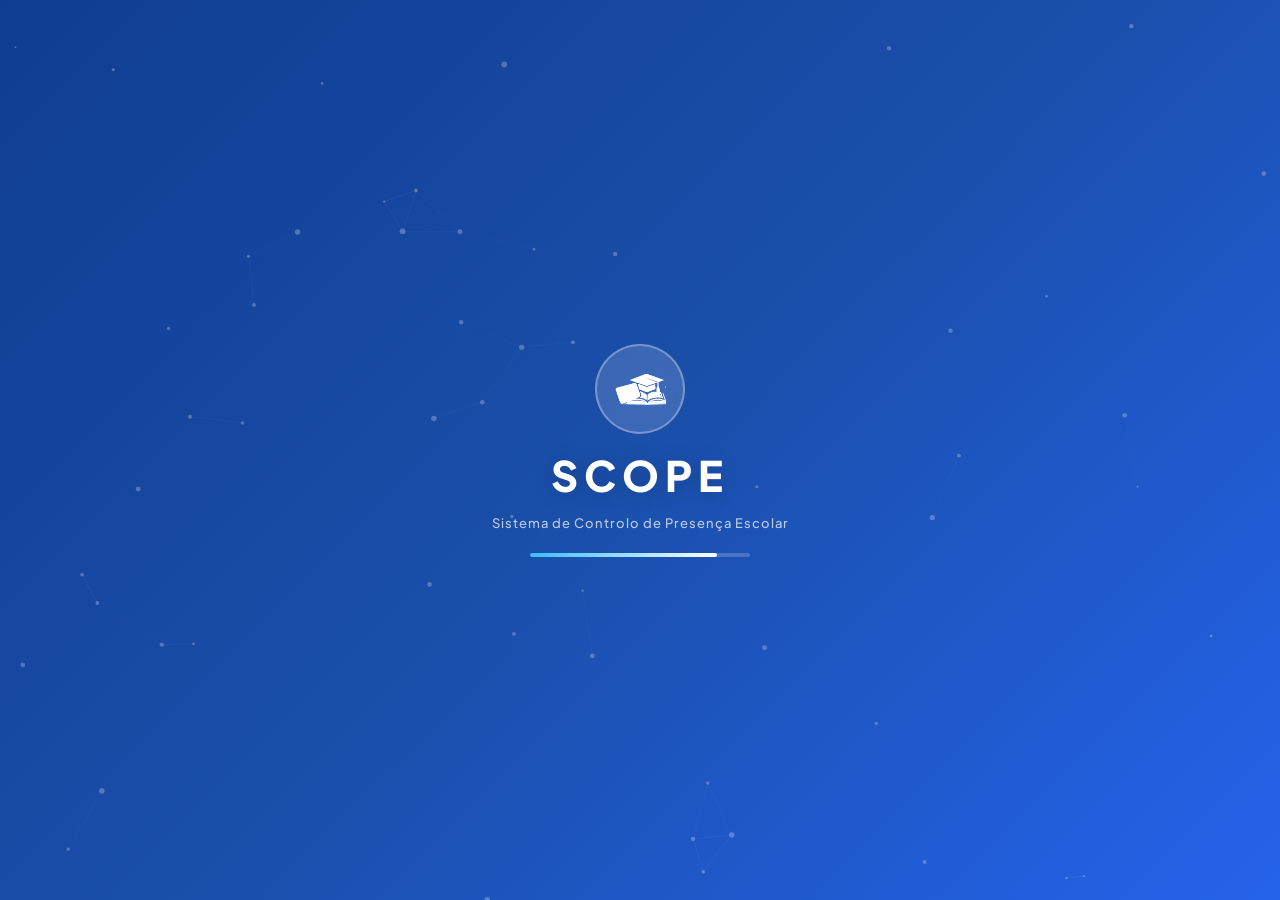
==== index.html @ 818a856f "envio" ====
<!DOCTYPE html>
<html lang="pt-pt">
<head>
<meta charset="UTF-8">
<meta name="viewport" content="width=device-width, initial-scale=1.0">
<title>SCOPE - Sistema de Controlo de Presença Escolar</title>

<link rel="stylesheet" href="recursos/css/style.css">
<link href="https://cdnjs.cloudflare.com/ajax/libs/font-awesome/6.5.0/css/all.min.css" rel="stylesheet">
<link href="https://fonts.googleapis.com/css2?family=Plus+Jakarta+Sans:wght@300;400;500;600;700;800&display=swap" rel="stylesheet">

</head>
<body>

<!-- Partículas (só visíveis nas secções com fundo azul) -->
<canvas id="particles"></canvas>

<!-- SPLASH -->
<div class="section" id="splash">
  <div class="logo-circle">
    <img src="recursos/imagens/icon.png" alt="icon logo SCOPE">
  </div>
  <h1>SCOPE</h1>
  <div class="subtitle">Sistema de Controlo de Presença Escolar</div>
  <div class="progress-bar">
    <div class="progress" id="progress"></div>
  </div>
</div>

<!-- LOGIN -->
<div class="section hidden" id="login">
  <div class="login-container">
    <div class="login-header">
      <img src="recursos/imagens/icon.png" alt="icon logo SCOPE">
      <h2>SCOPE</h2>
      <p>Sistema de Controlo de Presença Escolar</p>
    </div>

    <div class="input-group">
      <label>Utilizador</label>
      <i class="fa fa-user left-icon"></i>
      <input type="text" id="username" placeholder="Nome ou Email">
    </div>

    <div class="input-group">
      <label>Palavra-Passe</label>
      <i class="fa fa-lock left-icon"></i>
      <input type="password" id="password" placeholder="Palavra-passe">
      <i class="fa fa-eye right-icon" id="togglePassword"></i>
    </div>

    <div class="input-group">
      <label>Perfil</label>
      <i class="fa fa-user-tag left-icon"></i>
      <select id="perfilSelect">
        <option value="professor">Professor</option>
        <option value="coordenador">Coordenador</option>
        <option value="administrador">Administrador</option>
      </select>
    </div>

    <button class="btn-login" onclick="entrar()">
      <i class="fa fa-right-to-bracket"></i> Entrar no Sistema
    </button>

    <div class="login-erro" id="loginErro" style="display:none"></div>

    <div class="login-footer">© 2026 SCOPE — Todos os direitos reservados</div>
  </div>
</div>

<!-- PROCESSING -->
<div class="section hidden" id="processing">
  <div class="progress-bar">
    <div class="progress" id="progress2"></div>
  </div>
  <div class="loader"></div>
</div>


<!-- TOAST -->
<div class="toast" id="toast"></div>

<script src="recursos/js/scope-api.js"></script>
<script>
// ============================================================
//  SCOPE — index.html  (Splash → Login → Autenticar → Redirect)
// ============================================================

// ── Partículas de fundo ──────────────────────────────────────
(function iniciarParticulas() {
  const canvas = document.getElementById('particles');
  if (!canvas) return;
  const ctx = canvas.getContext('2d');
  let W, H, pts = [];

  function resize() {
    W = canvas.width  = window.innerWidth;
    H = canvas.height = window.innerHeight;
  }
  window.addEventListener('resize', resize);
  resize();

  function criarPontos(n) {
    pts = [];
    for (let i = 0; i < n; i++) {
      pts.push({
        x: Math.random() * W, y: Math.random() * H,
        vx: (Math.random() - .5) * .4, vy: (Math.random() - .5) * .4,
        r: Math.random() * 2 + 1,
      });
    }
  }
  criarPontos(55);

  function draw() {
    ctx.clearRect(0, 0, W, H);
    pts.forEach(p => {
      p.x += p.vx; p.y += p.vy;
      if (p.x < 0 || p.x > W) p.vx *= -1;
      if (p.y < 0 || p.y > H) p.vy *= -1;
      ctx.beginPath();
      ctx.arc(p.x, p.y, p.r, 0, Math.PI * 2);
      ctx.fillStyle = 'rgba(255,255,255,0.25)';
      ctx.fill();
    });
    // Linhas entre pontos próximos
    for (let i = 0; i < pts.length; i++) {
      for (let j = i + 1; j < pts.length; j++) {
        const dx = pts[i].x - pts[j].x, dy = pts[i].y - pts[j].y;
        const dist = Math.sqrt(dx*dx + dy*dy);
        if (dist < 110) {
          ctx.beginPath();
          ctx.moveTo(pts[i].x, pts[i].y);
          ctx.lineTo(pts[j].x, pts[j].y);
          ctx.strokeStyle = `rgba(255,255,255,${0.12 * (1 - dist/110)})`;
          ctx.lineWidth = .6;
          ctx.stroke();
        }
      }
    }
    requestAnimationFrame(draw);
  }
  draw();
})();

// ── Utilitários de secções ───────────────────────────────────
function mostrar(id) {
  document.querySelectorAll('.section').forEach(s => s.classList.add('hidden'));
  document.getElementById(id)?.classList.remove('hidden');
}

function mostrarErro(msg) {
  const el = document.getElementById('loginErro');
  if (!el) return;
  el.textContent = msg;
  el.style.display = 'block';
  el.classList.add('shake');
  setTimeout(() => el.classList.remove('shake'), 500);
}

function limparErro() {
  const el = document.getElementById('loginErro');
  if (el) el.style.display = 'none';
}

// ── Toggle visibilidade da senha ─────────────────────────────
document.getElementById('togglePassword')?.addEventListener('click', function () {
  const inp = document.getElementById('password');
  const icon = this;
  if (inp.type === 'password') {
    inp.type = 'text';
    icon.classList.replace('fa-eye', 'fa-eye-slash');
  } else {
    inp.type = 'password';
    icon.classList.replace('fa-eye-slash', 'fa-eye');
  }
});

// ── Permitir Enter nos campos de login ───────────────────────
['username', 'password'].forEach(id => {
  document.getElementById(id)?.addEventListener('keydown', e => {
    if (e.key === 'Enter') entrar();
  });
});

// ── Limpar erro ao digitar ───────────────────────────────────
['username', 'password'].forEach(id => {
  document.getElementById(id)?.addEventListener('input', limparErro);
});

// ── Barra de progresso animada ───────────────────────────────
function animarBarra(elId, duracao, cb) {
  const el = document.getElementById(elId);
  if (!el) { cb && cb(); return; }
  let p = 0;
  const step = 100 / (duracao / 30);
  const iv = setInterval(() => {
    p = Math.min(p + step + Math.random() * step * .5, 100);
    el.style.width = p + '%';
    if (p >= 100) { clearInterval(iv); setTimeout(cb, 200); }
  }, 30);
}

// ── SPLASH → LOGIN ────────────────────────────────────────────
window.addEventListener('DOMContentLoaded', () => {
  animarBarra('progress', 1800, () => {
    mostrar('login');
    document.getElementById('username')?.focus();
  });
});

// ── REDIRECIONAMENTOS por perfil ─────────────────────────────
const DESTINOS = {
  professor:     'dashboard_professor.html',
  coordenador:   'dashboard_coordenador.html',
  administrador: 'dashboard_admin.html',
  encarregado:   'portal_encarregado.html',
};

// ── FUNÇÃO PRINCIPAL DE LOGIN ────────────────────────────────
async function entrar() {
  limparErro();

  const email = document.getElementById('username').value.trim();
  const senha = document.getElementById('password').value;

  // Validação básica client-side
  if (!email) { mostrarErro('Introduz o teu email ou nome de utilizador.'); return; }
  if (!senha)  { mostrarErro('Introduz a tua palavra-passe.'); return; }

  // Desactivar botão durante o pedido
  const btn = document.querySelector('.btn-login');
  btn.disabled = true;
  btn.innerHTML = '<i class="fa fa-circle-notch fa-spin"></i> A verificar…';

  try {
    const resp = await SCOPE.login(email, senha);

    if (resp.status === 'ok') {
      // Guardar dados da sessão no localStorage (para os dashboards lerem)
      localStorage.setItem('scope_user', JSON.stringify({
        nome:          resp.nome,
        perfil:        resp.perfil,
        email:         email,
        referencia_id: resp.referencia_id ?? null,
      }));

      // Mostrar ecrã de processamento com barra a 100%
      mostrar('processing');
      animarBarra('progress2', 1200, () => {
        window.location.href = resp.redirect || DESTINOS[resp.perfil] || 'index.html';
      });

    } else {
      // Credenciais inválidas
      btn.disabled = false;
      btn.innerHTML = '<i class="fa fa-right-to-bracket"></i> Entrar no Sistema';
      mostrarErro(resp.mensagem || 'Email ou palavra-passe incorrectos.');

      // Vibrar campo de senha
      const pwEl = document.getElementById('password');
      pwEl.value = '';
      pwEl.classList.add('input-erro');
      setTimeout(() => pwEl.classList.remove('input-erro'), 600);
      pwEl.focus();
    }

  } catch (err) {
    btn.disabled = false;
    btn.innerHTML = '<i class="fa fa-right-to-bracket"></i> Entrar no Sistema';
    mostrarErro('Sem ligação ao servidor. Verifica se o XAMPP está activo.');
  }
}

// ── LOGOUT (chamado pelos dashboards) ────────────────────────
function logout() {
  localStorage.removeItem('scope_user');
  window.location.href = '/scope/index.html';
}
</script>
</body>
</html>
---- recursos/css/style.css ----
/* ============================================================
   SCOPE — style.css
   Estilos do Splash, Login e Processing
   ============================================================ */

/* ── Reset e base ─────────────────────────────────────────── */
*, *::before, *::after { margin: 0; padding: 0; box-sizing: border-box; }

:root {
  --blue-dark:  #0f3d91;
  --blue-mid:   #2563EB;
  --blue-light: #3B82F6;
  --blue-pale:  #EFF6FF;
  --green:      #10B981;
  --yellow:     #F59E0B;
  --red:        #EF4444;
  --gray-50:    #F8FAFC;
  --gray-100:   #F1F5F9;
  --gray-200:   #E2E8F0;
  --gray-400:   #94A3B8;
  --gray-600:   #475569;
  --gray-800:   #1E293B;
  --shadow:     0 4px 24px rgba(0,0,0,.14);
  --radius:     16px;
}

html, body {
  height: 100%;
  font-family: 'Plus Jakarta Sans', sans-serif;
  background: linear-gradient(135deg, #0f3d91 0%, #1a4faa 50%, #2563eb 100%);
  color: var(--gray-800);
  overflow: hidden;
}

/* ── Canvas de partículas ─────────────────────────────────── */
#particles {
  position: fixed;
  inset: 0;
  z-index: 0;
  pointer-events: none;
}

/* ── Secções (splash / login / processing) ────────────────── */
.section {
  position: fixed;
  inset: 0;
  display: flex;
  flex-direction: column;
  align-items: center;
  justify-content: center;
  z-index: 10;
  transition: opacity .4s ease, transform .4s ease;
}

.section.hidden {
  opacity: 0;
  pointer-events: none;
  transform: translateY(12px);
}

/* ── SPLASH ───────────────────────────────────────────────── */
#splash {
  gap: 14px;
  color: white;
  text-align: center;
}

.logo-circle {
  width: 90px;
  height: 90px;
  background: rgba(255,255,255,.15);
  border: 2px solid rgba(255,255,255,.3);
  border-radius: 50%;
  display: flex;
  align-items: center;
  justify-content: center;
  backdrop-filter: blur(8px);
  animation: pulse 2s infinite ease-in-out;
}

.logo-circle img {
  width: 52px;
  height: 52px;
  object-fit: contain;
  filter: brightness(0) invert(1);
}

@keyframes pulse {
  0%, 100% { box-shadow: 0 0 0 0 rgba(255,255,255,.25); }
  50%       { box-shadow: 0 0 0 16px rgba(255,255,255,.0); }
}

#splash h1 {
  font-size: 42px;
  font-weight: 800;
  letter-spacing: 6px;
  color: white;
  text-shadow: 0 2px 20px rgba(0,0,0,.2);
}

.subtitle {
  font-size: 13px;
  color: rgba(255,255,255,.7);
  letter-spacing: 1px;
  font-weight: 500;
}

/* ── Barra de progresso ───────────────────────────────────── */
.progress-bar {
  width: 220px;
  height: 4px;
  background: rgba(255,255,255,.2);
  border-radius: 10px;
  overflow: hidden;
  margin-top: 8px;
}

.progress {
  height: 100%;
  width: 0%;
  background: linear-gradient(90deg, #38bdf8, white);
  border-radius: 10px;
  transition: width .05s linear;
}

/* ── LOGIN ────────────────────────────────────────────────── */
#login {
  padding: 16px;
}

.login-container {
  background: white;
  border-radius: var(--radius);
  padding: 32px 28px 24px;
  width: 100%;
  max-width: 400px;
  box-shadow: var(--shadow);
  animation: slideUp .45s cubic-bezier(.16,1,.3,1);
}

@keyframes slideUp {
  from { opacity: 0; transform: translateY(28px); }
  to   { opacity: 1; transform: translateY(0);    }
}

.login-header {
  text-align: center;
  margin-bottom: 24px;
}

.login-header img {
  width: 48px;
  height: 48px;
  object-fit: contain;
  margin-bottom: 8px;
}

.login-header h2 {
  font-size: 22px;
  font-weight: 800;
  color: var(--gray-800);
  letter-spacing: 3px;
}

.login-header p {
  font-size: 12px;
  color: var(--gray-400);
  margin-top: 4px;
  font-weight: 500;
}

/* ── Grupos de input ──────────────────────────────────────── */
.input-group {
  position: relative;
  margin-bottom: 14px;
}

.input-group label {
  display: block;
  font-size: 11px;
  font-weight: 700;
  color: var(--gray-600);
  text-transform: uppercase;
  letter-spacing: .5px;
  margin-bottom: 6px;
}

.input-group input,
.input-group select {
  width: 100%;
  padding: 11px 38px 11px 38px;
  border: 1.5px solid var(--gray-200);
  border-radius: 10px;
  font-family: inherit;
  font-size: 14px;
  color: var(--gray-800);
  background: var(--gray-50);
  transition: all .2s;
  outline: none;
  appearance: none;
  -webkit-appearance: none;
}

.input-group input:focus,
.input-group select:focus {
  border-color: var(--blue-mid);
  background: white;
  box-shadow: 0 0 0 3px rgba(37,99,235,.1);
}

.input-group input.input-erro {
  border-color: var(--red);
  background: #fff5f5;
  animation: shake .3s ease;
}

.left-icon {
  position: absolute;
  left: 13px;
  top: 37px;
  color: var(--gray-400);
  font-size: 13px;
  pointer-events: none;
}

.right-icon {
  position: absolute;
  right: 13px;
  top: 37px;
  color: var(--gray-400);
  font-size: 13px;
  cursor: pointer;
  transition: color .2s;
  z-index: 2;
}

.right-icon:hover { color: var(--blue-mid); }

/* ── Botão de login ───────────────────────────────────────── */
.btn-login {
  width: 100%;
  padding: 13px;
  background: linear-gradient(135deg, var(--blue-mid), var(--blue-dark));
  color: white;
  border: none;
  border-radius: 11px;
  font-family: inherit;
  font-size: 14px;
  font-weight: 700;
  cursor: pointer;
  transition: all .2s;
  display: flex;
  align-items: center;
  justify-content: center;
  gap: 9px;
  margin-top: 6px;
  letter-spacing: .3px;
}

.btn-login:hover:not(:disabled) {
  box-shadow: 0 6px 22px rgba(37,99,235,.35);
  transform: translateY(-1px);
}

.btn-login:disabled {
  opacity: .75;
  cursor: not-allowed;
  transform: none;
}

/* ── Mensagem de erro ─────────────────────────────────────── */
.login-erro {
  margin-top: 12px;
  padding: 10px 14px;
  background: #fff1f1;
  border: 1.5px solid #fecaca;
  border-radius: 9px;
  font-size: 12.5px;
  color: #b91c1c;
  font-weight: 600;
  display: flex;
  align-items: center;
  gap: 8px;
  text-align: left;
}

.login-erro::before {
  content: '⚠️';
  font-size: 14px;
  flex-shrink: 0;
}

/* ── Footer ───────────────────────────────────────────────── */
.login-footer {
  text-align: center;
  font-size: 11px;
  color: var(--gray-400);
  margin-top: 18px;
  font-weight: 500;
}

/* ── PROCESSING ───────────────────────────────────────────── */
#processing {
  gap: 24px;
  color: white;
}

.loader {
  width: 42px;
  height: 42px;
  border: 4px solid rgba(255,255,255,.2);
  border-top-color: white;
  border-radius: 50%;
  animation: spin 1s linear infinite;
}

@keyframes spin {
  to { transform: rotate(360deg); }
}

/* ── Animações ────────────────────────────────────────────── */
@keyframes shake {
  0%, 100% { transform: translateX(0); }
  20%       { transform: translateX(-6px); }
  40%       { transform: translateX(6px); }
  60%       { transform: translateX(-4px); }
  80%       { transform: translateX(4px); }
}

.shake { animation: shake .35s ease; }

/* ── Responsivo ───────────────────────────────────────────── */
@media (max-width: 480px) {
  .login-container { padding: 24px 18px 20px; }
  #splash h1 { font-size: 34px; }
}
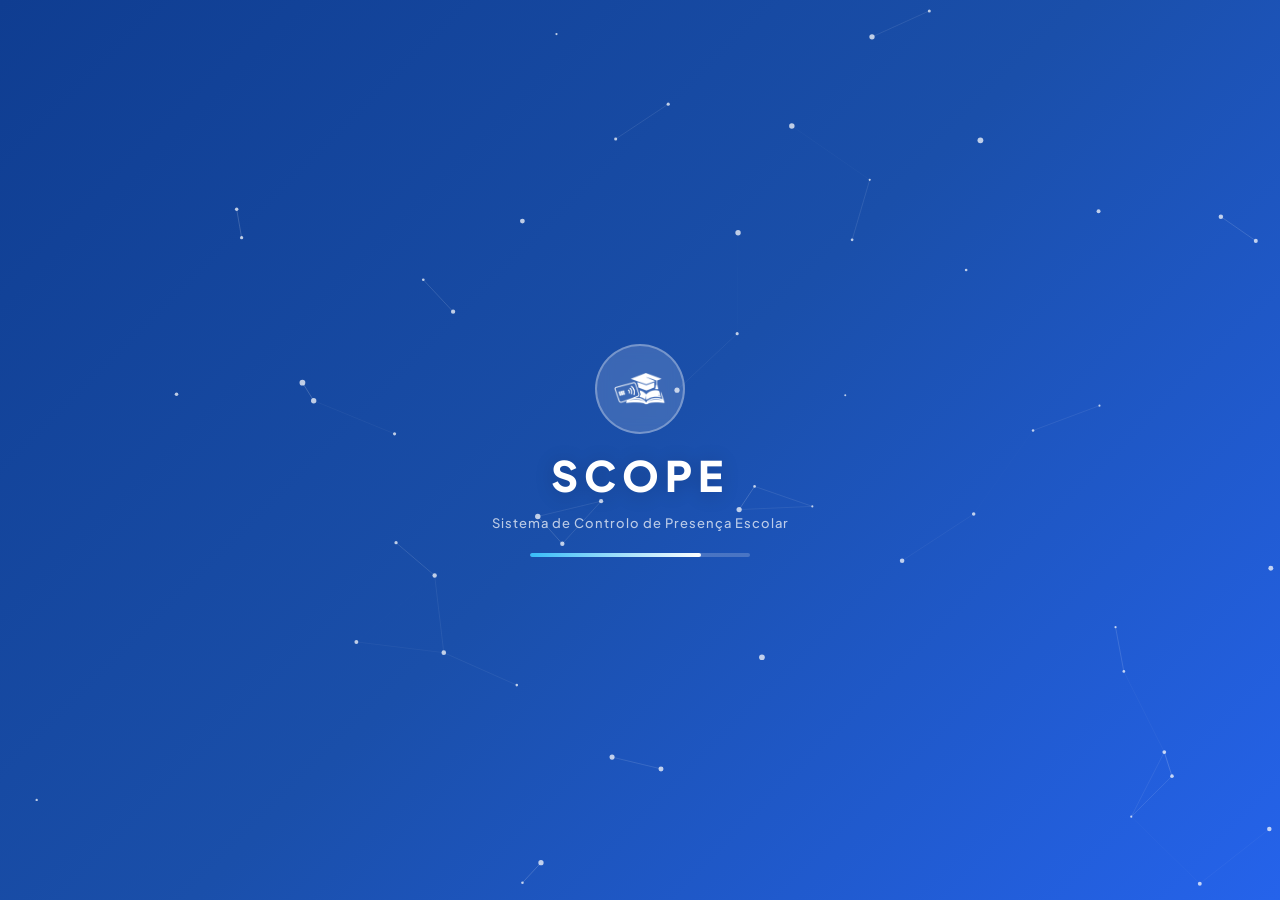
==== commit 7e69856e: "feat: fundo com imagem e overlay azul na página de login" ====
--- a/index.html
+++ b/index.html
@@ -83,11 +83,11 @@
 
 <script src="recursos/js/scope-api.js"></script>
 <script>
-// ============================================================
-//  SCOPE — index.html  (Splash → Login → Autenticar → Redirect)
-// ============================================================
-
-// ── Partículas de fundo ──────────────────────────────────────
+
+//SCOPE — index.html  (Splash → Login → Autenticar → Redirect)
+
+
+//Partículas de fundo
 (function iniciarParticulas() {
   const canvas = document.getElementById('particles');
   if (!canvas) return;
@@ -121,7 +121,7 @@
       if (p.y < 0 || p.y > H) p.vy *= -1;
       ctx.beginPath();
       ctx.arc(p.x, p.y, p.r, 0, Math.PI * 2);
-      ctx.fillStyle = 'rgba(255,255,255,0.25)';
+      ctx.fillStyle = 'rgba(255,255,255,0.72)';
       ctx.fill();
     });
     // Linhas entre pontos próximos
@@ -133,7 +133,7 @@
           ctx.beginPath();
           ctx.moveTo(pts[i].x, pts[i].y);
           ctx.lineTo(pts[j].x, pts[j].y);
-          ctx.strokeStyle = `rgba(255,255,255,${0.12 * (1 - dist/110)})`;
+          ctx.strokeStyle = `rgba(255,255,255,${0.38 * (1 - dist/110)})`;
           ctx.lineWidth = .6;
           ctx.stroke();
         }
@@ -144,7 +144,7 @@
   draw();
 })();
 
-// ── Utilitários de secções ───────────────────────────────────
+//Utilitários de secções
 function mostrar(id) {
   document.querySelectorAll('.section').forEach(s => s.classList.add('hidden'));
   document.getElementById(id)?.classList.remove('hidden');
@@ -164,7 +164,7 @@
   if (el) el.style.display = 'none';
 }
 
-// ── Toggle visibilidade da senha ─────────────────────────────
+// Toggle visibilidade da senha 
 document.getElementById('togglePassword')?.addEventListener('click', function () {
   const inp = document.getElementById('password');
   const icon = this;
@@ -177,19 +177,19 @@
   }
 });
 
-// ── Permitir Enter nos campos de login ───────────────────────
+// Permitir Enter nos campos de login 
 ['username', 'password'].forEach(id => {
   document.getElementById(id)?.addEventListener('keydown', e => {
     if (e.key === 'Enter') entrar();
   });
 });
 
-// ── Limpar erro ao digitar ───────────────────────────────────
+//Limpar erro ao digitar
 ['username', 'password'].forEach(id => {
   document.getElementById(id)?.addEventListener('input', limparErro);
 });
 
-// ── Barra de progresso animada ───────────────────────────────
+//Barra de progresso animada
 function animarBarra(elId, duracao, cb) {
   const el = document.getElementById(elId);
   if (!el) { cb && cb(); return; }
@@ -202,7 +202,7 @@
   }, 30);
 }
 
-// ── SPLASH → LOGIN ────────────────────────────────────────────
+//SPLASH → LOGIN 
 window.addEventListener('DOMContentLoaded', () => {
   animarBarra('progress', 1800, () => {
     mostrar('login');
@@ -210,7 +210,7 @@
   });
 });
 
-// ── REDIRECIONAMENTOS por perfil ─────────────────────────────
+//REDIRECIONAMENTOS por perfil
 const DESTINOS = {
   professor:     'dashboard_professor.html',
   coordenador:   'dashboard_coordenador.html',
@@ -218,7 +218,7 @@
   encarregado:   'portal_encarregado.html',
 };
 
-// ── FUNÇÃO PRINCIPAL DE LOGIN ────────────────────────────────
+//FUNÇÃO PRINCIPAL DE LOGIN 
 async function entrar() {
   limparErro();
 
@@ -273,7 +273,7 @@
   }
 }
 
-// ── LOGOUT (chamado pelos dashboards) ────────────────────────
+//LOGOUT (chamado pelos dashboards)
 function logout() {
   localStorage.removeItem('scope_user');
   window.location.href = '/scope/index.html';
--- a/recursos/css/style.css
+++ b/recursos/css/style.css
@@ -1,9 +1,7 @@
-/* ============================================================
-   SCOPE — style.css
-   Estilos do Splash, Login e Processing
-   ============================================================ */
-
-/* ── Reset e base ─────────────────────────────────────────── */
+/* SCOPE — style.css
+   Estilos do Splash, Login e Processing */
+
+/*Reset e base */
 *, *::before, *::after { margin: 0; padding: 0; box-sizing: border-box; }
 
 :root {
@@ -32,15 +30,15 @@
   overflow: hidden;
 }
 
-/* ── Canvas de partículas ─────────────────────────────────── */
+/*Canvas de partículas*/
 #particles {
   position: fixed;
   inset: 0;
-  z-index: 0;
+  z-index: 11;
   pointer-events: none;
 }
 
-/* ── Secções (splash / login / processing) ────────────────── */
+/*Secções (splash / login / processing)*/
 .section {
   position: fixed;
   inset: 0;
@@ -58,7 +56,7 @@
   transform: translateY(12px);
 }
 
-/* ── SPLASH ───────────────────────────────────────────────── */
+/*SPLASH*/
 #splash {
   gap: 14px;
   color: white;
@@ -105,7 +103,7 @@
   font-weight: 500;
 }
 
-/* ── Barra de progresso ───────────────────────────────────── */
+/*Barra de progresso*/
 .progress-bar {
   width: 220px;
   height: 4px;
@@ -123,7 +121,7 @@
   transition: width .05s linear;
 }
 
-/* ── LOGIN ────────────────────────────────────────────────── */
+/*LOGIN*/
 #login {
   padding: 16px;
 }
@@ -136,6 +134,8 @@
   max-width: 400px;
   box-shadow: var(--shadow);
   animation: slideUp .45s cubic-bezier(.16,1,.3,1);
+  position: relative;
+  z-index: 3;
 }
 
 @keyframes slideUp {
@@ -169,7 +169,7 @@
   font-weight: 500;
 }
 
-/* ── Grupos de input ──────────────────────────────────────── */
+/* Grupos de input */
 .input-group {
   position: relative;
   margin-bottom: 14px;
@@ -236,7 +236,7 @@
 
 .right-icon:hover { color: var(--blue-mid); }
 
-/* ── Botão de login ───────────────────────────────────────── */
+/* Botão de login */
 .btn-login {
   width: 100%;
   padding: 13px;
@@ -268,7 +268,7 @@
   transform: none;
 }
 
-/* ── Mensagem de erro ─────────────────────────────────────── */
+/* Mensagem de erro */
 .login-erro {
   margin-top: 12px;
   padding: 10px 14px;
@@ -290,7 +290,7 @@
   flex-shrink: 0;
 }
 
-/* ── Footer ───────────────────────────────────────────────── */
+/* Footer */
 .login-footer {
   text-align: center;
   font-size: 11px;
@@ -299,7 +299,7 @@
   font-weight: 500;
 }
 
-/* ── PROCESSING ───────────────────────────────────────────── */
+/* PROCESSING */
 #processing {
   gap: 24px;
   color: white;
@@ -314,11 +314,27 @@
   animation: spin 1s linear infinite;
 }
 
+
+/* Fundo com imagem apenas no ecrã de login */
+#login {
+  padding: 16px;
+  background: url('../imagens/fundo.jpg') center center / cover no-repeat;
+}
+
+#login::before {
+  content: '';
+  position: fixed;
+  inset: 0;
+  background: rgba(10, 40, 100, 0.62);
+  z-index: -1;
+  pointer-events: none;
+}
+
 @keyframes spin {
   to { transform: rotate(360deg); }
 }
 
-/* ── Animações ────────────────────────────────────────────── */
+/* Animações */
 @keyframes shake {
   0%, 100% { transform: translateX(0); }
   20%       { transform: translateX(-6px); }
@@ -329,7 +345,7 @@
 
 .shake { animation: shake .35s ease; }
 
-/* ── Responsivo ───────────────────────────────────────────── */
+/* Responsivo */
 @media (max-width: 480px) {
   .login-container { padding: 24px 18px 20px; }
   #splash h1 { font-size: 34px; }
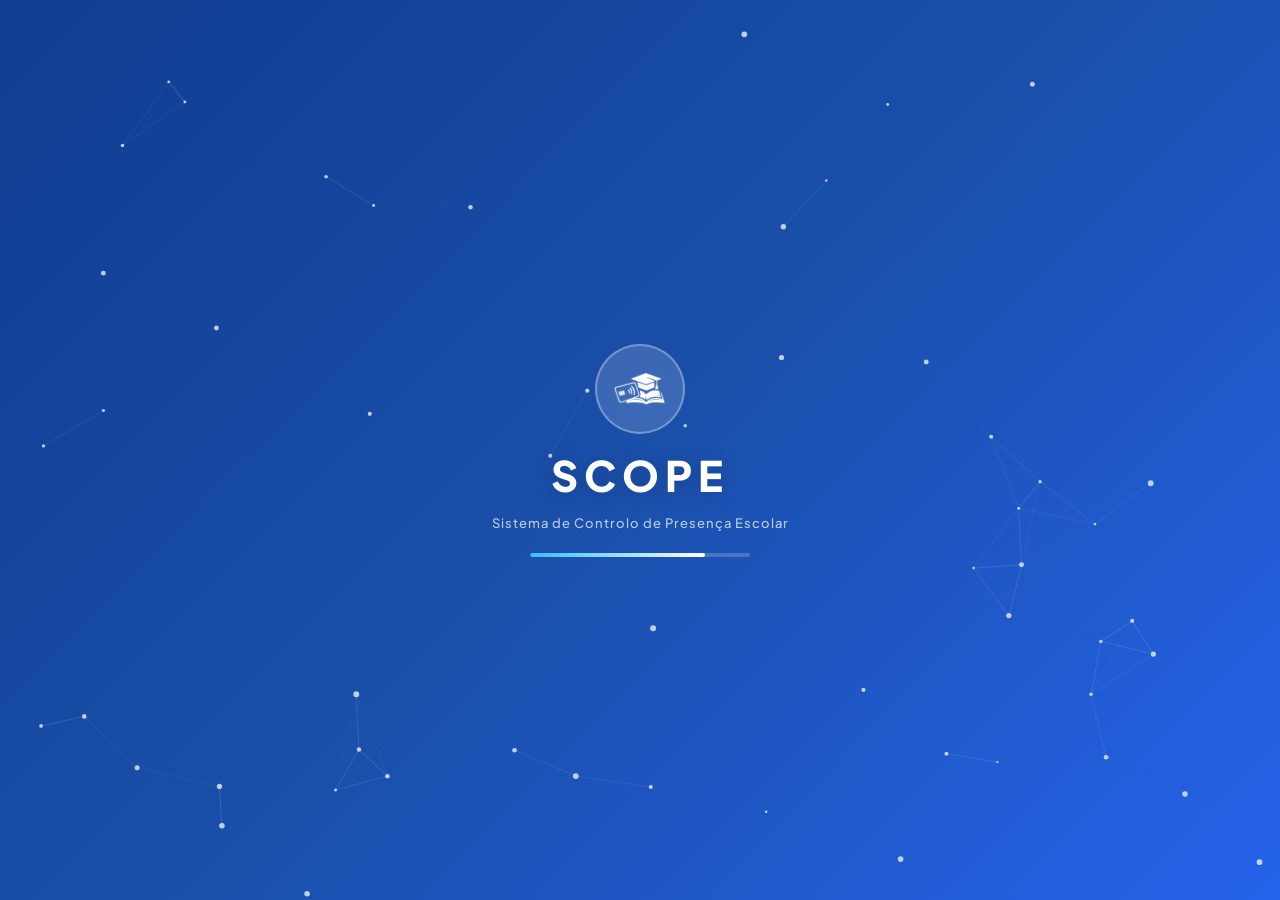
==== commit 1a966f2c: "feat: selector de perfil comentado no login" ====
--- a/index.html
+++ b/index.html
@@ -49,7 +49,7 @@
       <i class="fa fa-eye right-icon" id="togglePassword"></i>
     </div>
 
-    <div class="input-group">
+    <!-- <div class="input-group">
       <label>Perfil</label>
       <i class="fa fa-user-tag left-icon"></i>
       <select id="perfilSelect">
@@ -57,7 +57,7 @@
         <option value="coordenador">Coordenador</option>
         <option value="administrador">Administrador</option>
       </select>
-    </div>
+    </div> -->
 
     <button class="btn-login" onclick="entrar()">
       <i class="fa fa-right-to-bracket"></i> Entrar no Sistema
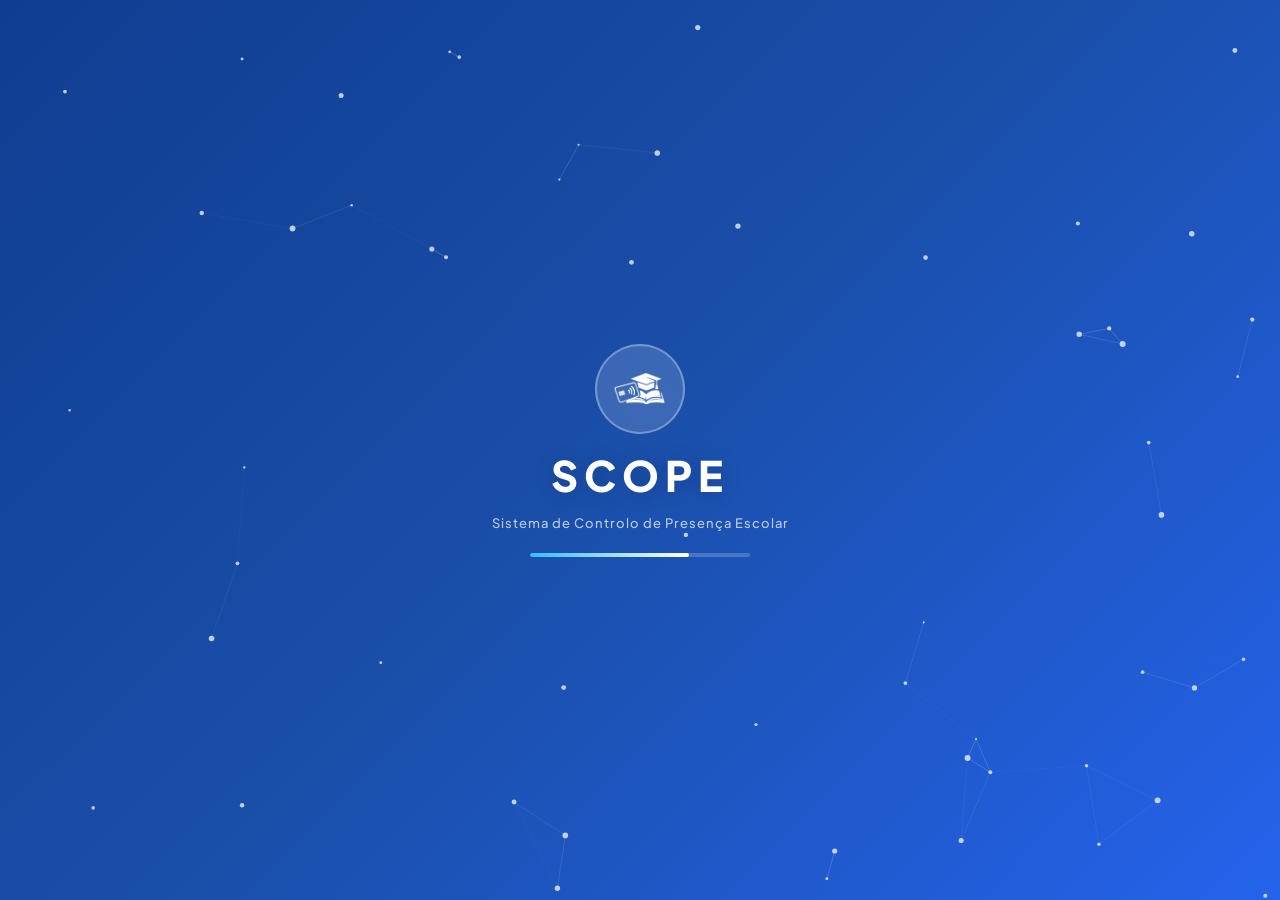
==== commit 87bae1de: "feat: ajustes de design e tipografia no login" ====
--- a/index.html
+++ b/index.html
@@ -5,9 +5,10 @@
 <meta name="viewport" content="width=device-width, initial-scale=1.0">
 <title>SCOPE - Sistema de Controlo de Presença Escolar</title>
 
-<link rel="stylesheet" href="recursos/css/style.css">
+<link rel="stylesheet" href="recursos/css/style.css?v=2">
 <link href="https://cdnjs.cloudflare.com/ajax/libs/font-awesome/6.5.0/css/all.min.css" rel="stylesheet">
 <link href="https://fonts.googleapis.com/css2?family=Plus+Jakarta+Sans:wght@300;400;500;600;700;800&display=swap" rel="stylesheet">
+<link rel="icon" type="image/png" href="recursos/imagens/icon.png">
 
 </head>
 <body>
--- a/recursos/css/style.css
+++ b/recursos/css/style.css
@@ -1,7 +1,7 @@
 /* SCOPE — style.css
    Estilos do Splash, Login e Processing */
 
-/*Reset e base */
+/* Reset e base */
 *, *::before, *::after { margin: 0; padding: 0; box-sizing: border-box; }
 
 :root {
@@ -18,8 +18,8 @@
   --gray-400:   #94A3B8;
   --gray-600:   #475569;
   --gray-800:   #1E293B;
-  --shadow:     0 4px 24px rgba(0,0,0,.14);
-  --radius:     16px;
+  --shadow:     0 8px 40px rgba(0,0,0,.18);
+  --radius:     20px;
 }
 
 html, body {
@@ -30,7 +30,7 @@
   overflow: hidden;
 }
 
-/*Canvas de partículas*/
+/* Canvas de partículas */
 #particles {
   position: fixed;
   inset: 0;
@@ -38,12 +38,11 @@
   pointer-events: none;
 }
 
-/*Secções (splash / login / processing)*/
+/* Secções */
 .section {
   position: fixed;
   inset: 0;
   display: flex;
-  flex-direction: column;
   align-items: center;
   justify-content: center;
   z-index: 10;
@@ -56,8 +55,9 @@
   transform: translateY(12px);
 }
 
-/*SPLASH*/
+/* SPLASH */
 #splash {
+  flex-direction: column;
   gap: 14px;
   color: white;
   text-align: center;
@@ -103,7 +103,7 @@
   font-weight: 500;
 }
 
-/*Barra de progresso*/
+/* Barra de progresso */
 .progress-bar {
   width: 220px;
   height: 4px;
@@ -121,21 +121,33 @@
   transition: width .05s linear;
 }
 
-/*LOGIN*/
+/* LOGIN */
 #login {
-  padding: 16px;
+  padding: 20px;
+  background: url('../imagens/fundo.jpg') center center / cover no-repeat;
+}
+
+#login::before {
+  content: '';
+  position: fixed;
+  inset: 0;
+  background: rgba(10, 40, 100, 0.65);
+  z-index: -1;
+  pointer-events: none;
 }
 
 .login-container {
   background: white;
   border-radius: var(--radius);
-  padding: 32px 28px 24px;
+  padding: 52px 48px 44px;
   width: 100%;
-  max-width: 400px;
+  max-width: 480px;
   box-shadow: var(--shadow);
   animation: slideUp .45s cubic-bezier(.16,1,.3,1);
   position: relative;
   z-index: 3;
+  display: flex;
+  flex-direction: column;
 }
 
 @keyframes slideUp {
@@ -143,56 +155,57 @@
   to   { opacity: 1; transform: translateY(0);    }
 }
 
+/* Header */
 .login-header {
   text-align: center;
-  margin-bottom: 24px;
+  margin-bottom: 40px;
 }
 
 .login-header img {
-  width: 48px;
-  height: 48px;
+  width: 76px;
+  height: 76px;
   object-fit: contain;
-  margin-bottom: 8px;
+  margin-bottom: 14px;
 }
 
 .login-header h2 {
-  font-size: 22px;
+  font-size: 34px;
   font-weight: 800;
   color: var(--gray-800);
-  letter-spacing: 3px;
+  letter-spacing: 6px;
 }
 
 .login-header p {
-  font-size: 12px;
+  font-size: 15px;
   color: var(--gray-400);
-  margin-top: 4px;
+  margin-top: 6px;
   font-weight: 500;
 }
 
-/* Grupos de input */
+/* Inputs */
 .input-group {
   position: relative;
-  margin-bottom: 14px;
+  margin-bottom: 20px;
 }
 
 .input-group label {
   display: block;
-  font-size: 11px;
+  font-size: 12px;
   font-weight: 700;
   color: var(--gray-600);
   text-transform: uppercase;
-  letter-spacing: .5px;
-  margin-bottom: 6px;
+  letter-spacing: .8px;
+  margin-bottom: 8px;
 }
 
 .input-group input,
 .input-group select {
   width: 100%;
-  padding: 11px 38px 11px 38px;
+  padding: 15px 44px 15px 46px;
   border: 1.5px solid var(--gray-200);
-  border-radius: 10px;
+  border-radius: 12px;
   font-family: inherit;
-  font-size: 14px;
+  font-size: 16px;
   color: var(--gray-800);
   background: var(--gray-50);
   transition: all .2s;
@@ -205,7 +218,7 @@
 .input-group select:focus {
   border-color: var(--blue-mid);
   background: white;
-  box-shadow: 0 0 0 3px rgba(37,99,235,.1);
+  box-shadow: 0 0 0 4px rgba(37,99,235,.1);
 }
 
 .input-group input.input-erro {
@@ -216,19 +229,19 @@
 
 .left-icon {
   position: absolute;
-  left: 13px;
-  top: 37px;
+  left: 16px;
+  top: 40px;
   color: var(--gray-400);
-  font-size: 13px;
+  font-size: 15px;
   pointer-events: none;
 }
 
 .right-icon {
   position: absolute;
-  right: 13px;
-  top: 37px;
+  right: 16px;
+  top: 40px;
   color: var(--gray-400);
-  font-size: 13px;
+  font-size: 15px;
   cursor: pointer;
   transition: color .2s;
   z-index: 2;
@@ -236,30 +249,30 @@
 
 .right-icon:hover { color: var(--blue-mid); }
 
-/* Botão de login */
+/* Botão */
 .btn-login {
   width: 100%;
-  padding: 13px;
+  padding: 17px;
   background: linear-gradient(135deg, var(--blue-mid), var(--blue-dark));
   color: white;
   border: none;
-  border-radius: 11px;
+  border-radius: 13px;
   font-family: inherit;
-  font-size: 14px;
+  font-size: 17px;
   font-weight: 700;
   cursor: pointer;
   transition: all .2s;
   display: flex;
   align-items: center;
   justify-content: center;
-  gap: 9px;
-  margin-top: 6px;
-  letter-spacing: .3px;
+  gap: 10px;
+  margin-top: 10px;
+  letter-spacing: .4px;
 }
 
 .btn-login:hover:not(:disabled) {
-  box-shadow: 0 6px 22px rgba(37,99,235,.35);
-  transform: translateY(-1px);
+  box-shadow: 0 8px 28px rgba(37,99,235,.4);
+  transform: translateY(-2px);
 }
 
 .btn-login:disabled {
@@ -268,14 +281,14 @@
   transform: none;
 }
 
-/* Mensagem de erro */
+/* Erro */
 .login-erro {
-  margin-top: 12px;
-  padding: 10px 14px;
+  margin-top: 14px;
+  padding: 12px 16px;
   background: #fff1f1;
   border: 1.5px solid #fecaca;
-  border-radius: 9px;
-  font-size: 12.5px;
+  border-radius: 10px;
+  font-size: 13px;
   color: #b91c1c;
   font-weight: 600;
   display: flex;
@@ -284,23 +297,18 @@
   text-align: left;
 }
 
-.login-erro::before {
-  content: '⚠️';
-  font-size: 14px;
-  flex-shrink: 0;
-}
-
 /* Footer */
 .login-footer {
   text-align: center;
-  font-size: 11px;
+  font-size: 13px;
   color: var(--gray-400);
-  margin-top: 18px;
+  margin-top: 28px;
   font-weight: 500;
 }
 
 /* PROCESSING */
 #processing {
+  flex-direction: column;
   gap: 24px;
   color: white;
 }
@@ -314,22 +322,6 @@
   animation: spin 1s linear infinite;
 }
 
-
-/* Fundo com imagem apenas no ecrã de login */
-#login {
-  padding: 16px;
-  background: url('../imagens/fundo.jpg') center center / cover no-repeat;
-}
-
-#login::before {
-  content: '';
-  position: fixed;
-  inset: 0;
-  background: rgba(10, 40, 100, 0.62);
-  z-index: -1;
-  pointer-events: none;
-}
-
 @keyframes spin {
   to { transform: rotate(360deg); }
 }
@@ -346,7 +338,13 @@
 .shake { animation: shake .35s ease; }
 
 /* Responsivo */
-@media (max-width: 480px) {
-  .login-container { padding: 24px 18px 20px; }
+@media (max-width: 620px) {
+  .login-container { padding: 36px 24px 28px; }
+  .login-header h2 { font-size: 26px; }
+  .login-header img { width: 56px; height: 56px; }
+}
+
+@media (max-width: 380px) {
+  .login-container { padding: 28px 16px 22px; }
   #splash h1 { font-size: 34px; }
-}
+}
